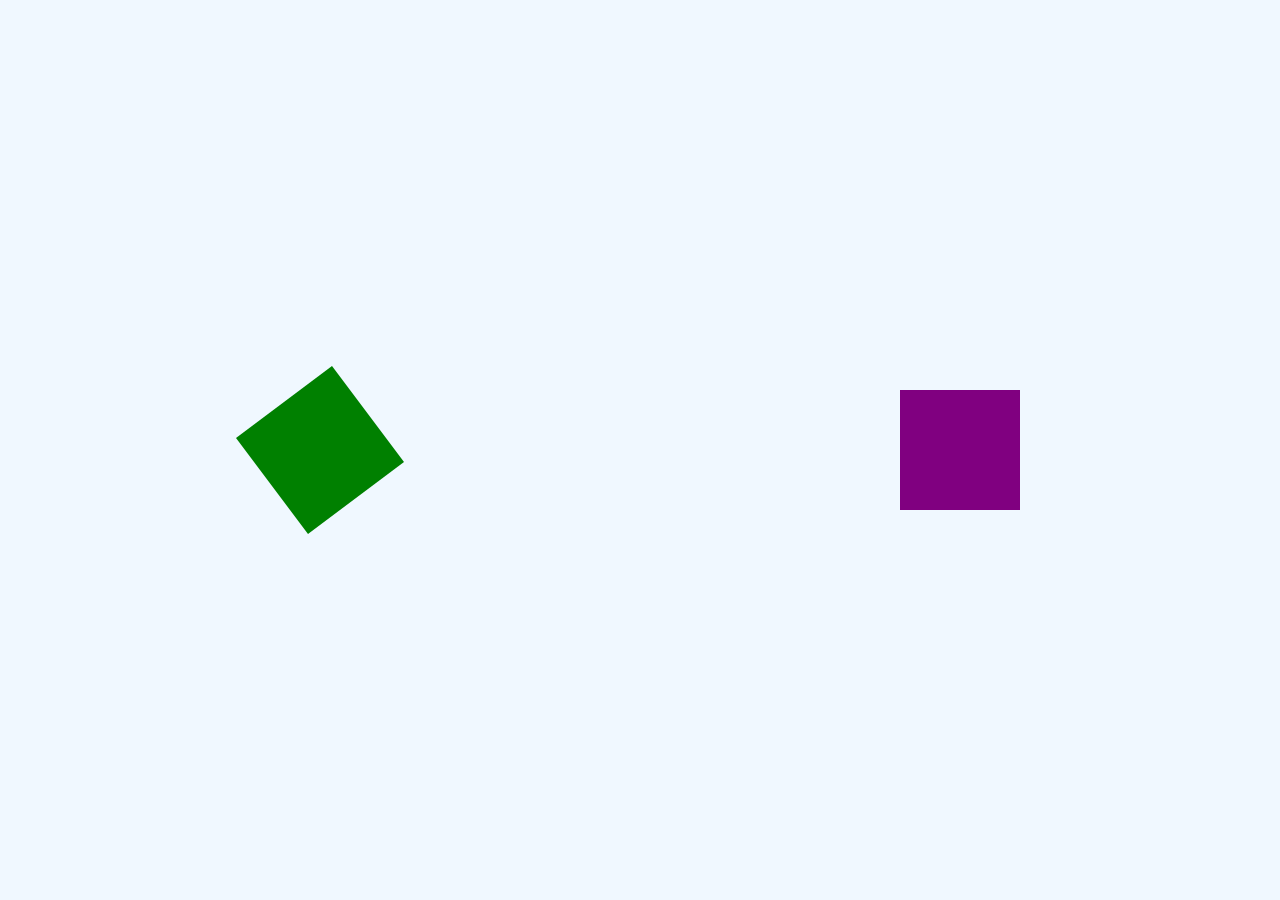
==== Delays/index.html @ 0b1cc3e2 "change-ui-addBuleBox" ====
<!DOCTYPE html>
<html lang="en">
<head>
    <meta charset="UTF-8">
    <meta name="viewport" content="width=device-width, initial-scale=1.0">
    <title>delays_demo</title>
    <link rel="stylesheet" href="css/style.css">
</head>
<body>

    <script src="https://cdnjs.cloudflare.com/ajax/libs/gsap/3.12.2/gsap.min.js"></script>
    <div class="box green"></div>
    <div class="box purple"></div>
    <script src="js/main.js"></script>

</body>
</html>
---- Delays/css/style.css ----
body{
    display: flex;
    /* 垂直居中 */
    align-items: center;


    /* “把剩余空间平均分散到元素周围” */
    justify-content: space-around;
    min-height: 100vh;
    margin: 0;
    overflow: hidden;
    background-color:aliceblue;
}

.box {
  display: block;
  width: 120px;
  height: 120px;
}
.green{
    background: green;
}
.purple{
    background: purple;
}
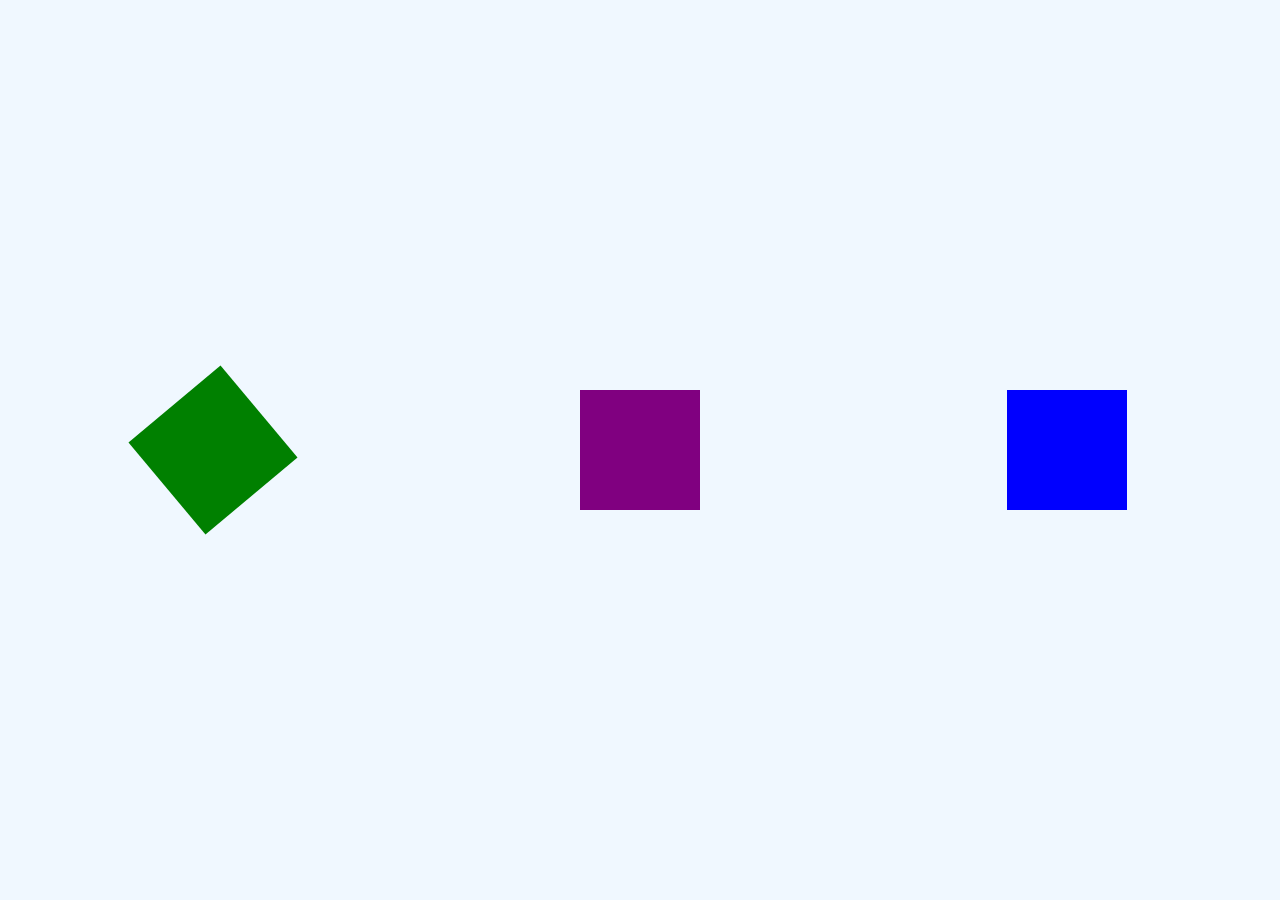
==== commit 65550962: "first-change" ====
--- a/Delays/index.html
+++ b/Delays/index.html
@@ -11,6 +11,7 @@
     <script src="https://cdnjs.cloudflare.com/ajax/libs/gsap/3.12.2/gsap.min.js"></script>
     <div class="box green"></div>
     <div class="box purple"></div>
+    <div class="box blue"></div>
     <script src="js/main.js"></script>
 
 </body>
--- a/Delays/css/style.css
+++ b/Delays/css/style.css
@@ -22,4 +22,7 @@
 }
 .purple{
     background: purple;
+}
+.blue{
+    background: blue;
 }
